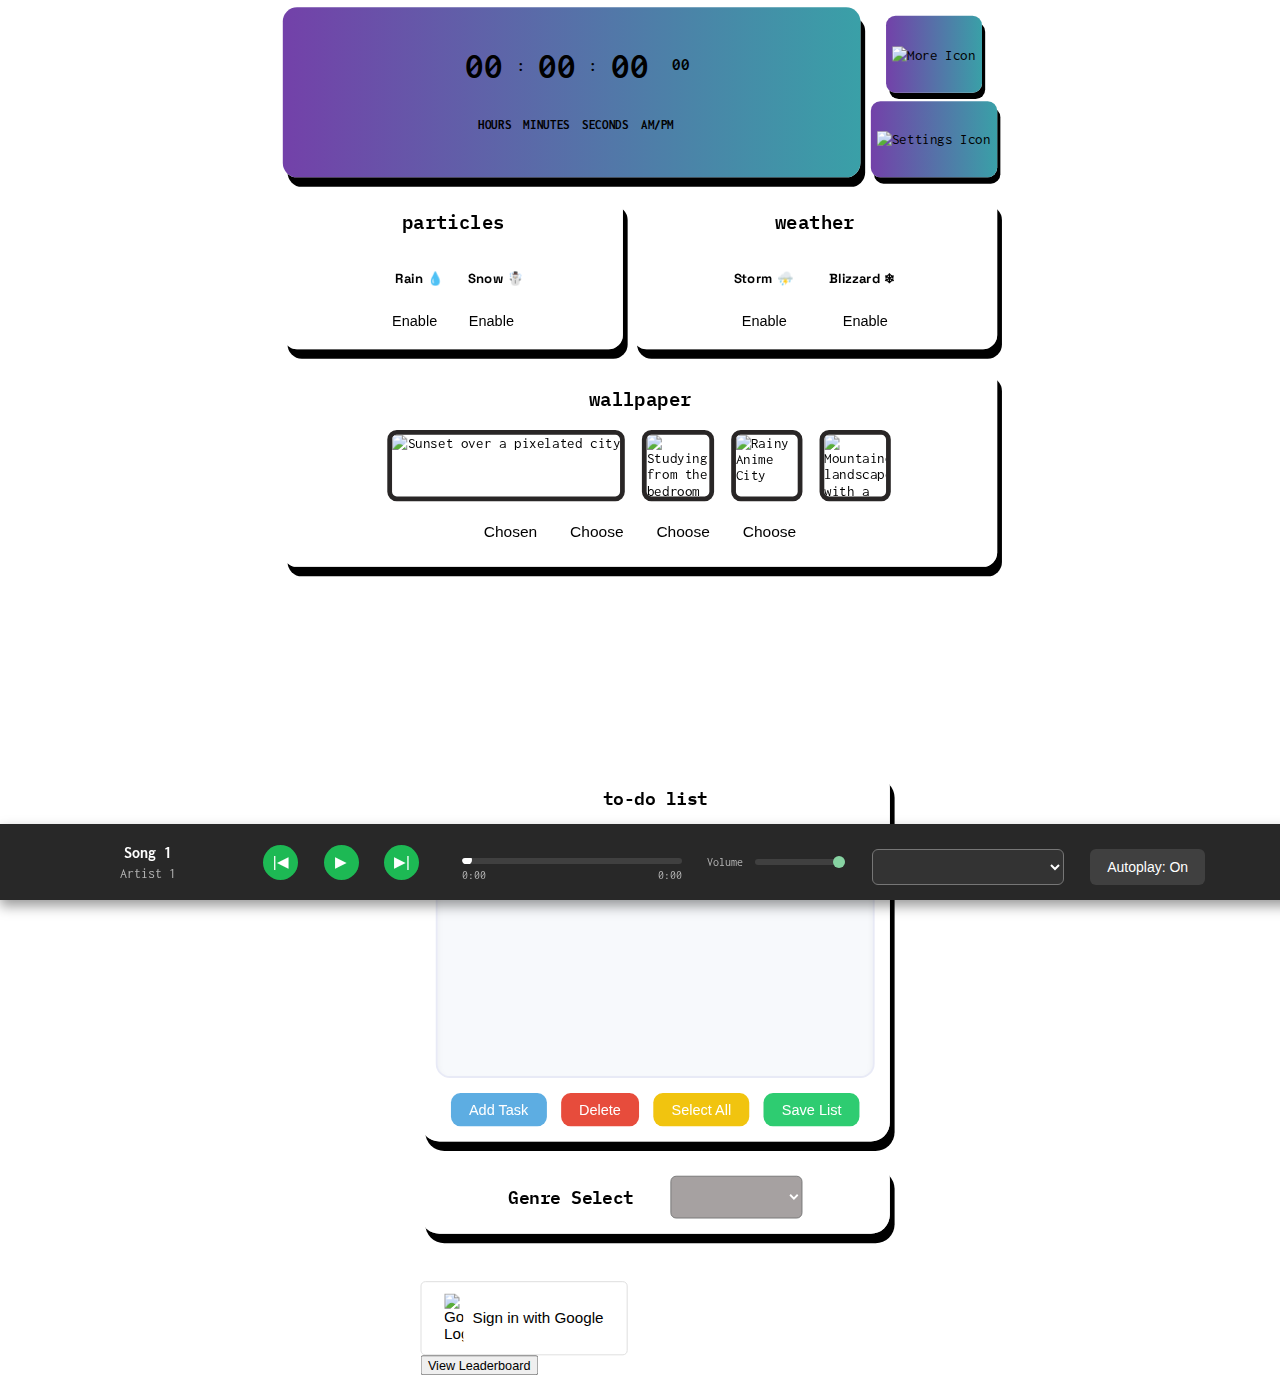
==== index.html @ e010acf9 "Update index.html" ====
<!DOCTYPE html>
<html lang="en-US">
    <head>
        <meta charset="UTF-8">
        <meta name="viewport" content="width=device-width, initial-scale=1, maximum-scale=1, user-scalable=no">
        <title>The Chill Zone</title>
        <link rel="stylesheet" type="text/css" href="style.css">
        <script src="script.js"></script>
        <link rel="icon" type="image/x-icon" href="https://i.postimg.cc/L57zM3xW/headphones.png">

        <script src="https://www.gstatic.com/firebasejs/10.8.1/firebase-app-compat.js"></script>
        <script src="https://www.gstatic.com/firebasejs/10.8.1/firebase-auth-compat.js"></script>
        <script src="https://www.gstatic.com/firebasejs/10.8.1/firebase-firestore-compat.js"></script>

        <link rel="preconnect" href="https://fonts.googleapis.com">
        <link rel="preconnect" href="https://fonts.gstatic.com" crossorigin>
        <link href="https://fonts.googleapis.com/css2?family=Chakra+Petch&family=IBM+Plex+Mono:wght@300&family=Inconsolata:wght@200..900&family=Saira+Condensed:wght@200&display=swap" rel="stylesheet">
        
        <link rel="preconnect" href="https://fonts.googleapis.com">
        <link rel="preconnect" href="https://fonts.gstatic.com" crossorigin>
        <link href="https://fonts.googleapis.com/css2?family=Chakra+Petch&family=IBM+Plex+Mono:wght@300&family=Inconsolata:wght@200..900&family=Open+Sans:ital,wght@0,600;1,600&family=Saira+Condensed:wght@200&display=swap" rel="stylesheet">

        <link rel="preconnect" href="https://fonts.googleapis.com">
        <link rel="preconnect" href="https://fonts.gstatic.com" crossorigin>
        <link href="https://fonts.googleapis.com/css2?family=Oxanium:wght@300&family=Space+Grotesk:wght@300..700&display=swap" rel="stylesheet">
    </head>
    <body>    
        <div id="rainGif">
            <img src="https://i.pinimg.com/originals/91/95/f4/9195f4dd1b69f90038f627c8af422429.gif" id="rainGifImage">
        </div>

        <div id="snowGif">
            <img src="https://64.media.tumblr.com/9a0af59a52e973ef466799b12d1612ec/tumblr_inline_ovx8vzLyv61s9cck3_640.gif" id="snowGifImage">
        </div>

        <div id="lightningGif">
            <img src="https://img1.picmix.com/output/stamp/thumb/4/0/2/6/1586204_68556.gif" id="lightningGifImage">
        </div>

        <div id="blizzardGif">
            <img src="https://images-wixmp-ed30a86b8c4ca887773594c2.wixmp.com/f/eac505fd-b39a-4325-b2b2-74554c915c6f/d6thf5m-14809e46-d300-4ea4-bbcb-270d422fe4b3.gif?token=eyJ0eXAiOiJKV1QiLCJhbGciOiJIUzI1NiJ9.[base64].xVSN4etwVZekVmovyqH8s9IO83i8Q1ZgNmPokKlsp1Y" id="blizzardGifImage">
        </div>

        <main>
            <div class="column1">
                <div class="c1-r1-container">
                    <div class="timeContainer1">
                        <div class="timeContainer2">
                            <div class="hrs_container">
                                <h1 class="timeNumber" id="hrs">00</h1>
                            </div>
                            
                            <div class="colon">:</div>

                            <div class="min_container">
                                <h1 class="timeNumber" id="min">00</h1>
                            </div>

                            <div class="colon">:</div>

                            <div class="sec_container">
                                <h1 class="timeNumber" id="sec">00</h1>
                            </div>

                            <div class="ampm_container">
                                <h1 class="timeNumber" id="ampm">00</h1>
                            </div>
                        </div>

                        <div class="timeDescriptionContainer">
                            <div class="hoursDescContainer">
                                <h1 id="timeDescriptionText">HOURS</h1>
                            </div>

                            <div class="minutesDescContainer">
                                <h1 id="timeDescriptionText">MINUTES</h1>
                            </div>

                            <div class="secondsDescContainer">
                                <h1 id="timeDescriptionText">SECONDS</h1>
                            </div>

                            <div class="ampmDescContainer">
                                <h1 id="timeDescriptionText">AM/PM</h1>
                            </div>
                        </div>
                    </div>

                    <div class="set-more-container">
                        <div class="more-container">
                            <img src="https://i.ibb.co/by4MXq2/application-1.png" alt="More Icon" class="more-icon" id="more-btn">
                        </div>
                    
                        <div class="settings-container">
                            <img src="https://i.ibb.co/rKgcRxKm/setting-1.png" alt="Settings Icon" class="settings-icon" id="settings-btn">
                        </div>
                    </div>
                </div>

                <div class="row2container">
                    <div class="particleContainer">
                        <h2 id="particleTitleText">particles</h2>

                        <div class="particlesDescriptionTitles">
                            <h4>Rain 💧</h4>
                            <h4>Snow ☃️</h4>
                        </div>

                        <div class="particleButtonsContainer">
                            <button id="particlesButtonRain" onclick="enableParticles()">Enable</button>
                            <button id="particlesButtonSnow" onclick="enableParticles()">Enable</button>
                        </div>
                    </div>

                    <div class="weatherContainer">
                        <h2 id="weatherTitleText">weather</h2>

                        <div class="weatherDescriptionTitles">
                            <h4>Storm ⛈️</h4>
                            <h4>Blizzard ❄</h4>
                        </div>

                        <div class="weatherButtonsContainer">
                            <button id="weatherButtonsStorm" onclick="enableStorm()">Enable</button>
                            <button id="weatherButtonsBlizzard" onclick="enableBlizzard()">Enable</button>
                        </div>
                    </div>
                </div>

                <div class="wallpaperContainer">
                    <h2 id="wallpaperTitleText">wallpaper</h2>

                    <div class="picNbuttonContainer">
                        <div class="wallpaperImagePreviews">
                            <img src="https://i.postimg.cc/3R1Bzp5M/bg1.png" id="bg1Preview" alt="Sunset over a pixelated city">
                            <img src="https://i.postimg.cc/3NbZxTxn/bg2.png" id="bg2Preview" alt="Studying from the bedroom on a rainy, gloomy day">
                            <img src="https://i.postimg.cc/MGqxD2zs/Screenshot-2024-12-22-8-37-59-PM.png" id="bg3Preview" alt="Rainy Anime City">
                            <img src="https://i.postimg.cc/vZx0Dc99/bg4.png" id="bg4Preview" alt="Mountainous landscape with a house on a cliff">
                        </div>

                        <div class="wallpaperButtonsContainer">
                            <button id="wallpaperBg1Btn" class="wallpaperButton" onclick="background1Transition()">Chosen</button>
                            <button id="wallpaperBg2Btn" class="wallpaperButton" onclick="background2Transition()">Choose</button>
                            <button id="wallpaperBg3Btn" class="wallpaperButton" onclick="background3Transition()">Choose</button>
                            <button id="wallpaperBg4Btn" class="wallpaperButton">Choose</button>
                        </div>
                    </div>
                </div>
            </div>

            <div class="column2">
                
                <div class="tdContainer">
                    <div class="tdHeader">to-do list</div>
                    <div class="tdPanel" id="todo-list"></div>
                    <div class="tdButtons">
                        <button class="btn btn-add" id="add-btn">Add Task</button>
                        <button class="btn btn-remove" id="remove-btn">Delete</button>
                        <button class="btn btn-select-all" id="select-all-btn">Select All</button>
                        <button class="btn btn-save" id="save-btn">Save List</button>
                    </div>
                </div>

                <div class="gsContainer">
                    <div class="gsItemsContainer">
                        <h2 class="gsTitle">Genre Select</h2>
                        <select id="genre-dropdown" class="genre-dropdown">
                            <!-- Playlist options will be added dynamically -->
                        </select>
                    </div>
                </div>

                <div class="profileContainer">
                    <button id="sign-in-btn">
                        <img src="https://upload.wikimedia.org/wikipedia/commons/thumb/c/c1/Google_%22G%22_logo.svg/2048px-Google_%22G%22_logo.svg.png" alt="Google Logo">
                        Sign in with Google
                    </button>
                    
                    <button id="sign-out-btn">Sign Out</button>
                
                    <div id="user-info"></div>
                
                    <div id="clicker-game" style="display: none;">
                        <h2>Clicks: <span id="score">0</span></h2>
                        <button id="click-button">Click Me!</button>
                    </div>
                
                    <button id="leaderboard-btn" onclick="window.location.href='leaderboard.html'">View Leaderboard</button>
                
                </div>
            </div>
        </main>

        <div class="audio-player">

            <div class="si-c-container">
                <div class="song-info">
                    <div class="song-title" id="song-title">Song 1</div>
                    <div class="song-artist" id="song-artist">Artist 1</div>
                </div>
        
                <div class="controls">
                    <button id="prev-button">|&#9664;</button>
                    <button id="play-button">&#9654;</button>
                    <button id="next-button">&#9654;|</button>
                </div>
            </div>
    
            <div class="pc-vc-container">
                <div class="progress-container">
                    <div class="progress-bar" id="progress-bar">
                        <div class="progress" id="progress"></div>
                        <div class="progress-thumb" id="progress-thumb"></div>
                    </div>
                    <div class="time-display">
                        <span id="current-time">0:00</span>
                        <span id="total-duration">0:00</span>
                    </div>
                </div>
        
                <div class="volume-control">
                    <label for="volume-slider">Volume</label>
                    <input type="range" id="volume-slider" min="0" max="1" step="0.01" value="1">
                </div>
            </div>
    
            <div class="ap-dd-container">
                <div class="playlist-controls">
                    <select id="playlist-dropdown" class="playlist-dropdown">
                        <!-- Playlist options will be added dynamically -->
                    </select>
                </div>
        
                <div class="playlist-controls">
                    <button id="autoplay-button">Autoplay: On</button>
                </div>
            </div>
        </div>
    
        <audio id="audio" autoplay></audio> <!-- Removed 'muted' attribute -->
    </body>
</html>
---- style.css ----
:root {
    --tcPadding: max(15vw);
    --verticalGap: max(2.2vh);
    --horizontalGap: max(0.8vw);
    --r2c3Paddings: max(6.5vw);
}

body {
    background-image: url("https://wallpapers.com/images/featured/lo-fi-mvqzjym6ie17firw.jpg");
    background-size: cover;
    background-repeat: no-repeat;
    background-position: center;
    background-attachment: fixed;
    height: 100vh;
    cursor: url('https://i.ibb.co/60tk0khC/image-removebg-preview-1-1-optimized.png'), auto;
    transition: opacity 1s ease-in-out;
    font-family: "Inconsolata", monospace;
}

main {
    display: flex;
    justify-content: center;
    align-items: center;
    gap: 4vw;
    width: 100%;
    /* background-color: blue; */
    transform: translateY(-23vh);
    scale: 0.95;
    flex-wrap: wrap;
}

.c1-r1-container, .row2container {
    display: flex;
    gap: var(--horizontalGap);
    margin-top: 0;
}

.set-more-container {
    display: flex;
    flex-direction: column;
    justify-content: space-between;
    align-items: center;
    gap: 1vh;
    height: 100%;
}

.more-container {
    margin-top: 1vh;
}

.more-icon, .settings-icon {
    width: 2vw;
    background-color: red;
    border-radius: 10px;
    padding: 3.515vh 0.517vw 3.515vh 0.517vw;
    box-shadow: 3.333px 6.666px #000000;
    cursor: pointer;

    background: linear-gradient(90deg, #7341a9, #00ffa6);
    background-size: 200% 100%;
    animation: gradientAnimation 6s infinite ease-in-out;
    transition: transform 0.8s ease-in-out, backdrop-filter 0.8s ease-in-out, box-shadow 0.8s ease-in-out, filter 0.8s ease-in-out;
}

.more-icon:hover, .settings-icon:hover {
    transform: scale(1.04);
    backdrop-filter: blur(2px);
    box-shadow: 8px 12px #434343;
    filter: hue-rotate(45deg); /* Smooth color shift */
}

@keyframes gradientAnimation {
    0% { background-position: 0% 50%; }
    50% { background-position: 100% 50%; }
    100% { background-position: 0% 50%; }
}

/* Base Styles */
.timeContainer1 {
    display: flex;
    padding-left: var(--tcPadding);
    padding-right: var(--tcPadding);
    flex-direction: column;
    justify-content: center;
    border-radius: 15px;
    padding-bottom: 2vh;
    box-shadow: 5px 10px #000000;

    background: linear-gradient(90deg, #7341a9, #00ffa6);
    background-size: 200% 100%;
    animation: gradientAnimation 6s infinite ease-in-out;
    transition: transform 0.8s ease-in-out, backdrop-filter 0.8s ease-in-out, box-shadow 0.8s ease-in-out, filter 0.8s ease-in-out;
}

/* Hover Effect */
.timeContainer1:hover {
    transform: scale(1.01);
    backdrop-filter: blur(2px);
    /* box-shadow: 8px 12px #434343; */
    filter: hue-rotate(45deg); /* Smooth color shift */
}

.timeContainer2 {
    display: flex;
    justify-content: center;
    align-items: center;
    gap: 1vw;
}

.timeDescriptionContainer {
    display: flex;
    gap: 1vw;
    justify-content: center;
    padding-bottom: 3%;    
    margin-left: 4%;
}

.timeNumber {
    font-size: calc(2vw + 1.5vh);
}

#timeDescriptionText {
    display: flex;
    font-size: calc(0.75vw + 0.5vh);
}

.colon {
    font-size: calc(1.1vw + 0.75vh);
}

#ampm {
    font-size: calc(0.9vw + 0.65vh);
    margin-left: 65%;
}

.row2container {
    margin-top: var(--verticalGap);
}

.particleContainer {
    display: flex;
    width: auto;
    padding-left: 0;
    padding-right: 0;
    padding-top: 10px;
    padding-bottom: 10px;
    flex-grow: 1;
    flex-direction: column;
    justify-content: center;
    align-items: center;
    border-radius: 15px;
    background-color: rgba(255, 255, 255, 0.7);
    backdrop-filter: blur(3px);
    box-shadow: 5px 10px #000000;

    /* Smooth transition for both hover and unhover */
    transition: transform 0.3s ease-in-out, backdrop-filter 0.3s ease-in-out, box-shadow 0.3s ease-in-out;
}

.particleContainer:hover {
    transform: scale(1.01);
    backdrop-filter: blur(6px);
    /* box-shadow: 8px 12px #434343; */
}


#particleTitleText {
    font-size: calc(1vw + 0.8vh);
    font-family: "IBM Plex Mono", serif;
    font-weight: 600;
    margin-top: 0;
}

#particlesButtonRain {
    border: none;
    background-color: transparent;
    border-radius: 15px;
    font-size: calc(0.7vw + 0.7vh);
    padding: 0.8vw;
    max-width: 10vw;
}

#particlesButtonRain:hover {
    animation-name: particlesButtonRain-hover;
    animation-fill-mode: forwards;
    cursor: pointer;
}

#particlesButtonRain:disabled {
    pointer-events: none;
}

@keyframes particlesButtonRain-hover {
    from {
        background-color: transparent;
    }

    to {
        background-color: rgba(255, 255, 255, .15);
        backdrop-filter: blur(3px);
    }
}

#rainGif {
    visibility: hidden;
    position: fixed;
    top: 0;
    left: 0;
    width: 100vw;
    height: 100vh;
    display: flex;
    justify-content: center;
    align-items: center;
    background-color: rgba(0, 0, 0, 0.2);
    z-index: 1;
    pointer-events: none;
}

#rainGifImage {
    visibility: hidden;
    width: 300%;
    max-height: 200%;
    pointer-events: none;
    opacity: 0.5;
}

.particleButtonsContainer {
    display: flex;
    justify-content: center;
    align-items: center;
    gap: 1vw;
}

.particlesDescriptionTitles {
    display: flex;
    justify-content: center;
    gap: 2vw;
    font-family: "Space Grotesk", sans-serif;
    padding-left: 1vw;
    font-size: calc(0.7vw + 0.55vh);
}

#snowGif {
    visibility: hidden;
    position: fixed;
    top: 0;
    left: 0;
    width: 120vw;
    height: 100vh;
    display: flex;
    justify-content: center;
    align-items: center;
    background-color: rgba(0, 0, 0, 0.15);
    z-index: 1;
    pointer-events: none;
}

#snowGifImage {
    visibility: hidden;
    width: 300%;
    max-height: 200%;
    pointer-events: none;
    opacity: 0.5;
}

#particlesButtonSnow {
    border: none;
    background-color: transparent;
    border-radius: 15px;
    font-size: calc(0.7vw + 0.7vh);
    padding: 0.8vw;
}

#particlesButtonSnow:hover {
    animation-name: particlesButtonSnow-hover;
    animation-fill-mode: forwards;
    cursor: pointer;
}

#particlesButtonSnow:disabled {
    pointer-events: none;
}

@keyframes particlesButtonSnow-hover {
    from {
        background-color: transparent;
    }

    to {
        background-color: rgba(255, 255, 255, .15);
        backdrop-filter: blur(3px);
    }
}

.weatherContainer {
    display: flex;
    width: auto;
    padding-left: 0;
    padding-right: 0;
    flex-grow: 1;
    flex-direction: column;
    justify-content: center;
    align-items: center;
    border-radius: 15px;
    background-color: rgba(255, 255, 255, 0.7);
    backdrop-filter: blur(3px);
    box-shadow: 5px 10px #000000;

    /* Smooth transition applied for both hover and unhover */
    transition: transform 0.3s ease-in-out, backdrop-filter 0.3s ease-in-out, box-shadow 0.3s ease-in-out;
}

.weatherContainer:hover {
    transform: scale(1.01);
    backdrop-filter: blur(6px);
    /* box-shadow: 8px 12px #434343; */
}


#weatherTitleText {
    font-size: calc(1vw + 0.8vh);
    font-family: "IBM Plex Mono", serif;
    font-weight: 600;
    margin-top: 0;
}

.weatherDescriptionTitles {
    display: flex;
    justify-content: center;
    gap: 3vw;
    font-family: "Space Grotesk", sans-serif;
    font-size: calc(0.7vw + 0.55vh);
}

.weatherButtonsContainer {
    display: flex;
    justify-content: center;
    align-items: center;
    gap: 3vw;
}

#weatherButtonsStorm {
    border: none;
    background-color: transparent;
    border-radius: 15px;
    font-size: calc(0.7vw + 0.7vh);
    padding: 0.8vw;
}

#weatherButtonsStorm:hover {
    animation-name: weatherButtonsStorm-hover;
    animation-fill-mode: forwards;
    cursor: pointer;
}

#weatherButtonsStorm:disabled {
    pointer-events: none;
}

@keyframes weatherButtonsStorm-hover {
    from {
        background-color: transparent;
    }

    to {
        background-color: rgba(255, 255, 255, .15);
        backdrop-filter: blur(3px);
    }
}

#weatherButtonsBlizzard {
    border: none;
    background-color: transparent;
    border-radius: 15px;
    font-size: calc(0.7vw + 0.7vh);
    padding: 0.8vw;
}

#weatherButtonsBlizzard:hover {
    animation-name: weatherButtonsBlizzard-hover;
    animation-fill-mode: forwards;
    cursor: pointer;
}

#weatherButtonsBlizzard:disabled {
    pointer-events: none;
}

@keyframes weatherButtonsBlizzard-hover {
    from {
        background-color: transparent;
    }

    to {
        background-color: rgba(255, 255, 255, .15);
        backdrop-filter: blur(3px);
    }
}

#lightningGif {
    visibility: hidden;
    position: fixed;
    width: 50vw;
    height: 50vh;
    display: flex;
    justify-content: center;
    align-items: center;
    z-index: 1;
    pointer-events: none;
    margin-left: 70%;
}

#lightningGifImage {
    visibility: hidden;
    width: 300%;
    max-height: 200%;
    margin-bottom: 70%;
    pointer-events: none;
}

#blizzardGif {
    visibility: hidden;
    position: fixed;
    top: 0;
    left: 0;
    width: 120vw;
    height: 100vh;
    display: flex;
    justify-content: center;
    align-items: center;
    background-color: rgba(0, 0, 0, 0.2);
    z-index: 1;
    pointer-events: none;
}

#blizzardGifImage {
    visibility: hidden;
    width: 300%;
    max-height: 200%;
    pointer-events: none;
    opacity: 0.4;
}

.wallpaperContainer {
    margin-top: var(--verticalGap);
    display: flex;
    flex-direction: column;
    justify-content: center;
    align-items: center;
    border-radius: 15px;
    padding-bottom: 0.7%;
    background-color: rgba(255, 255, 255, 0.7);
    backdrop-filter: blur(3px);
    box-shadow: 5px 10px #000000;
    padding-bottom: 10px;
    margin-bottom: 10px;

    /* Smooth transition for both hover and unhover */
    transition: transform 0.3s ease-in-out, backdrop-filter 0.3s ease-in-out, box-shadow 0.3s ease-in-out;
}

.wallpaperContainer:hover {
    transform: scale(1.01);
    backdrop-filter: blur(6px);
    /* box-shadow: 8px 12px #434343; */
}


#bg1Preview {
    height: calc(3vw + 3vh);
    width: calc(3vw + 3vhh);
    border: 5px solid rgb(41, 38, 38);
    border-radius: 10px;
    margin-left: 3vw;
}

#bg2Preview, #bg3Preview, #bg4Preview {
    height: calc(3vw + 3vh);
    width: calc(3vw + 3vh);
    border: 5px solid rgb(41, 38, 38);
    border-radius: 10px;
}

#bg4Preview {
    margin-right: 3vh;
}

.picNbuttonContainer {
    display: flex;
    flex-direction: column;
    align-items: center;
}

.wallpaperButtonsContainer {
    display: flex;
    justify-content: center;
    margin-top: 1.5vh;
    gap: 1.3vw;
    padding-bottom: 1vh;
}

.wallpaperImagePreviews {
    display: flex;
    margin-right: 1vw;
    gap: 1.4vw;
}

.wallpaperButton {
    border: none;
    background-color: transparent;
    border-radius: 15px;
    font-size: calc(0.75vw + 0.75vh);
    padding: 0.7vw;
}

.wallpaperButton:hover {
    animation-name: wallpaperButton-hover;
    animation-fill-mode: forwards;
    cursor: pointer;
}

.wallpaperButton:disabled {
    pointer-events: none;
}

@keyframes wallpaperButton-hover {
    from {
        background-color: transparent;
    }

    to {
        background-color: rgba(255, 255, 255, .15);
        backdrop-filter: blur(3px);
    }
}

#wallpaperTitleText {
    font-size: calc(1vw + 0.8vh);
    font-family: "IBM Plex Mono", serif;
    font-weight: 600;
    padding-left: 15vw;
    padding-right: 15vw;
}


/* To Do List */


.column2 {
    margin-top: 12%;
}

.tdContainer {
    display: flex;
    flex-direction: column;
    gap: 1rem;
    background: white;
    padding: 1rem;
    border-radius: 20px;
    background-color: rgba(255, 255, 255, 0.8);
    backdrop-filter: blur(3px);
    box-shadow: 5px 10px #000000;
    width: 100%;
    height: 40vh;

    /* Smooth transition for hover and unhover */
    transition: transform 0.3s ease-in-out, backdrop-filter 0.3s ease-in-out, box-shadow 0.3s ease-in-out;
}

.tdContainer:hover {
    transform: scale(1.01);
    backdrop-filter: blur(6px);
    /* box-shadow: 8px 12px #434343; */
}



.tdPanel {
    border: 2px solid #e8eaf6;
    border-radius: 15px;
    background-color: #f7f9fc;
    height: 100%;
    overflow-y: auto;
    box-shadow: inset 0 4px 8px rgba(0, 0, 0, 0.05);
    padding: 1rem;
}

.tdHeader {
    font-size: calc(1vw + 0.7vh);
    font-family: "IBM Plex Mono", serif;
    font-weight: 600;
    text-align: center;
    color: black;
}

.todo-item {
    display: flex;
    justify-content: space-between;
    align-items: center;
    padding: 0.75rem 1rem;
    margin-bottom: 0.75rem;
    background-color: #e0f7fa;
    border-radius: 10px;
    box-shadow: 0 4px 10px rgba(0, 0, 0, 0.1);
    transition: transform 0.2s ease, box-shadow 0.2s ease;
    cursor: grab;
}

.todo-item:hover {
    transform: translateY(-3px);
    box-shadow: 0 6px 15px rgba(0, 0, 0, 0.15);
}

.todo-item input {
    border: none;
    background: transparent;
    outline: none;
    font-size: 1rem;
    color: #2c3e50;
}

.todo-item input[type="time"] {
    width: 7rem;
}

.todo-item.disabled {
    background-color: #f0f0f0;
    pointer-events: none;
    opacity: 0.6;
}

.todo-item.disabled .select-task {
    pointer-events: auto;
    opacity: 1;
}

.tdContainer button {
    font-family: 'Poppins', sans-serif;
    border: none;
    border-radius: 10px;
    padding: 1vh 1.5vw;
    cursor: pointer;
    transition: background-color 0.3s ease, transform 0.2s ease;
    font-size: calc(0.7vw + 0.7vh);
    max-width: 10vw;
}

.tdContainer button:focus {
    outline: none;
    transform: translateY(-2px);
}

.btn-add {
    background-color: #5dade2;
    color: white;
    
}

.btn-add:hover {
    background-color: #3498db;
}

.btn-remove {
    background-color: #e74c3c;
    color: white;
}

.btn-remove:hover {
    background-color: #c0392b;
}

.btn-save {
    background-color: #2ecc71;
    color: white;
}

.btn-save:hover {
    background-color: #27ae60;
}

.btn-select-all {
    background-color: #f1c40f;
    color: white;
}

.btn-select-all:hover {
    background-color: #f39c12;
}

/* Add custom scroll bar styling */
.tdPanel::-webkit-scrollbar {
    width: 10px;
}

.tdPanel::-webkit-scrollbar-thumb {
    background-color: #b2bec3;
    border-radius: 10px;
}

.tdPanel::-webkit-scrollbar-track {
    background-color: #f7f9fc;
    border-radius: 10px;
}

.tdButtons {
    display: flex; 
    justify-content: center;
    gap: 15px;
}


/* audio player */

.audio-player {
    width: 100%;
    position: fixed;
    bottom: 0;
    left: 0;
    background: #282828;
    padding: 15px 20px 15px 20px;
    box-shadow: 0 6px 12px rgba(0, 0, 0, 0.4);
    display: flex;
    flex-direction: row;
    align-items: center;
    gap: 2vw;
    z-index: 9;
}

.si-c-container {
    display: flex;
    flex-direction: row;
    justify-content: center;
    align-items: center;
}

.song-info {
    text-align: center;
    width: 20vw;
    margin-right: -1vw;
}

.song-title {
    font-size: 16px;
    font-weight: bold;
    margin-bottom: 5px;
    color: white;
}

.song-artist {
    font-size: 14px;
    color: #b3b3b3;
}

.controls {
    display: flex;
    align-items: center;
    justify-content: center;
    gap: 2vw;
    margin-right: -8vw;
}

.controls button {
    background: #1DB954;
    border: none;
    border-radius: 50%;
    color: white;
    font-size: 15px;
    width: 35px;
    height: 35px;
    cursor: pointer;
    transition: background 0.3s ease;
}

.controls button:hover {
    background: #1ed760;
}

.progress-container {
    width: 80%;
    margin-left: 10%;
}

.progress-bar {
    width: 100%;
    height: 6px;
    background: #404040;
    border-radius: 3px;
    position: relative;
    overflow: hidden;
    cursor: pointer;
    margin-top: 15px;
}

.progress {
    height: 100%;
    background: #1DB954;
    width: 0%;
}

.progress-thumb {
    position: absolute;
    top: -3px;
    width: 10px;
    height: 10px;
    background: white;
    border-radius: 50%;
    cursor: pointer;
    transition: left 0.1s ease;
    z-index: 10;
}

.time-display {
    display: flex;
    justify-content: space-between;
    font-size: 12px;
    color: #b3b3b3;
    margin-top: 5px;
}

.volume-control {
    display: flex;
    align-items: center;
    gap: 10px;
    font-size: 12px;
    color: #b3b3b3;
}

.volume-control input[type="range"] {
    appearance: none;
    width: 7vw;
    height: 6px;
    background: #404040;
    border-radius: 3px;
    outline: none;
}

.volume-control input[type="range"]::-webkit-slider-thumb {
    -webkit-appearance: none;
    width: 12px;
    height: 12px;
    background: #87d3a2;
    border-radius: 50%;
    cursor: pointer;
}

.playlist {
    width: 100%;
}

.playlist-dropdown {
    width: 15vw;
    background-color: #333333;
    color: white;
    padding: 8px;
    border-radius: 6px;
    font-size: 14px;
    cursor: pointer;
    transition: background 0.3s ease;
    margin-right: 2vw;
}

.playlist-dropdown:hover {
    background: #404040;
}

.playlist-controls {
    display: flex;
    justify-content: space-between;
    width: 100%;
    margin-top: 10px;
}

.playlist-controls button {
    background: #404040;
    border: none;
    color: white;
    font-size: 14px;
    padding: 8px 15px;
    border-radius: 6px;
    cursor: pointer;
    transition: background 0.3s ease;
}

.playlist-controls button:hover {
    background: #1DB954;
}

#autoplay-button {
    width: 9vw;
    margin-right: 7vw;
}

.gsContainer {
    display: flex;
    flex-direction: column;
    justify-content: center;
    gap: 1.5rem;
    background: white;
    padding: 1rem;
    border-radius: 20px;
    background-color: rgba(255, 255, 255, 0.8);
    backdrop-filter: blur(3px);
    box-shadow: 5px 10px #000000;
    height: 5vh;
    width: 100%;
    margin-top: var(--verticalGap);

    /* Smooth transition for both hover and unhover */
    transition: transform 0.3s ease-in-out, backdrop-filter 0.3s ease-in-out, box-shadow 0.3s ease-in-out;
}

.gsContainer:hover {
    transform: scale(1.01);
    backdrop-filter: blur(6px);
    /* box-shadow: 8px 12px #434343; */
}


.gsItemsContainer {
    display: flex;
    flex-direction: row;
    justify-content: center;
    align-items: center;
    gap: 3vw;
}

.gsTitle {
    font-size: calc(1vw + 0.7vh);
    font-family: "IBM Plex Mono", serif;
    font-weight: 600;
}


.genre-dropdown {
    width: 30%;
    height: 5vh;
    background-color: #a6a1a1;
    color: white;
    padding: 8px;
    border-radius: 6px;
    font-size: 14px;
    cursor: pointer;
    transition: background 0.3s ease;
}

.genre-dropdown:hover {
    background: #7a7373;
}

.ap-dd-container {
    margin: 0;
    padding: 0;
    display: flex;
    flex-direction: row;
    flex-basis: 100%;
}

.pc-vc-container {
    display: flex;
    flex-direction: row;
    margin-left: 6vw;
    width: 100%;
    gap: 2vw;
}

.column1 {
    margin-top: 13%;
}

#sign-in-btn {
    padding: 12px 24px;
    font-size: 16px;
    background: white;
    border: 1px solid #ddd;
    display: inline-flex;
    align-items: center;
    justify-content: center;
    cursor: pointer;
    border-radius: 5px;
    margin-top: 50px;
    transition: background-color 0.3s, box-shadow 0.3s;
    margin-left: auto;
    margin-right: auto;
}

#sign-in-btn img {
    width: 20px;
    margin-right: 10px;
}

#sign-in-btn:hover {
    background-color: #f4f4f4;
    box-shadow: 0px 4px 10px rgba(0, 0, 0, 0.1);
}

#sign-out-btn {
    display: none;
    padding: 12px 24px;
    background-color: #EA4335;
    color: white;
    border: none;
    border-radius: 5px;
    margin-top: 20px;
    cursor: pointer;
    transition: background-color 0.3s, box-shadow 0.3s;
}

#sign-out-btn:hover {
    background-color: #d93025;
    box-shadow: 0px 4px 10px rgba(0, 0, 0, 0.1);
}

/* --------START OF MEDIA QUERIES-------------- */



@media (max-width: 1025px) {
    main {
        scale: 1.5;
        margin-top: 40vh;
        width: 50%;
        margin-left: 25%;
        transform: translateY(-5vh);
    }

    .tdButtons {
        gap: 5px;
    }

    .btn {
        width: 100px;
        font-size: 11px;
    }

    .row2container {
        height: 15vh;
        margin-top: 3vh;
        gap: 2vw;
    }

    .wallpaperContainer {
        margin-top: 3vh;
    }

    

    .audio-player {
        justify-content: center;
    }

    .playlist-dropdown {
        width: 100%;
    }

    #autoplay-button {
        width: 100%;
    }

    .song-info {
        width: 230px;
    }

    .audio-player {
        flex-wrap: wrap;
        gap: 0;
    }

    .pc-vc-container {
        margin-right: 20%;
        gap: 10vw;
    }

    .progress-container {
        margin-right: -20vw;
        margin-left: -5%;
    }

    .volume-control {
        margin-left: 15vw;
        margin-right: -13vw;
    }

    #volume-slider {
        width: 24vw;
    }

    .controls button {
        width: 30px;
        height: 30px;
        font-size: 10px;
    }

    .si-c-container {
        margin-right: 20vw;
    }
}

@media (max-width: 1050px) {
    #autoplay-button {
        margin-right: 5vw;
    }
}
@media (max-width: 1025px) {
    .column2 {
        margin-top: auto;
    }
}

/* ------------------END OF MEDIA QUERIES------------------ */
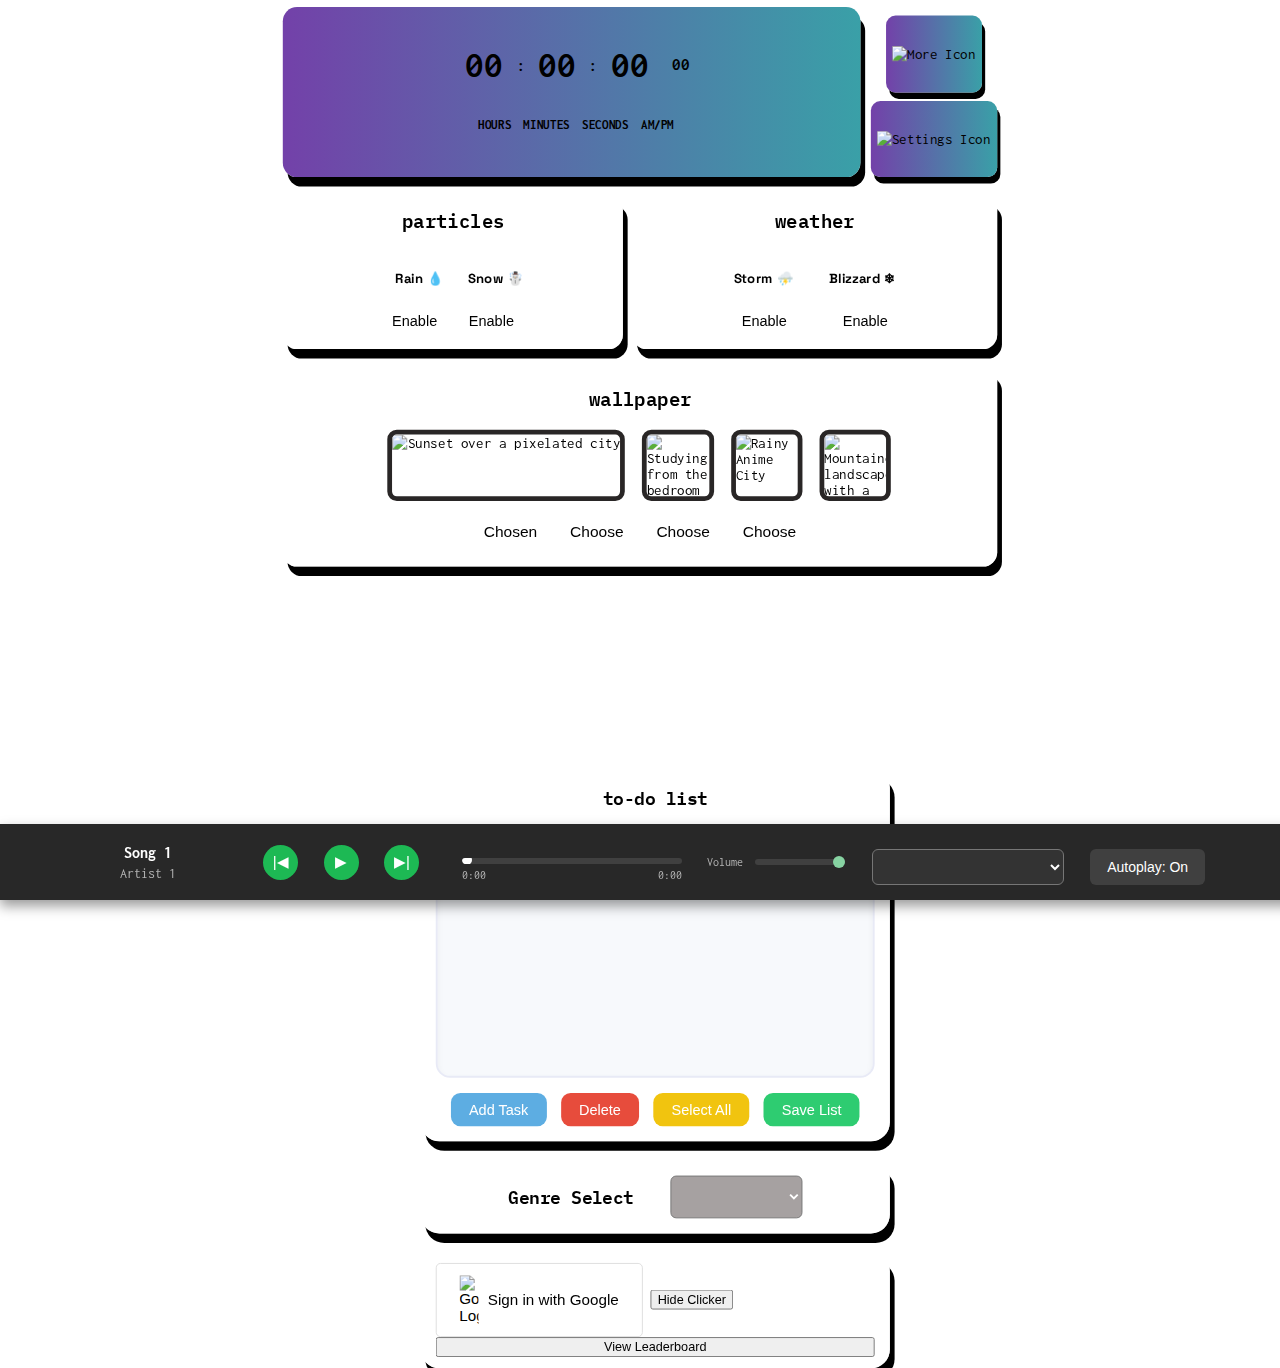
==== commit 7b7c5fec: "Update index.html" ====
--- a/index.html
+++ b/index.html
@@ -171,23 +171,35 @@
                 </div>
 
                 <div class="profileContainer">
-                    <button id="sign-in-btn">
-                        <img src="https://upload.wikimedia.org/wikipedia/commons/thumb/c/c1/Google_%22G%22_logo.svg/2048px-Google_%22G%22_logo.svg.png" alt="Google Logo">
-                        Sign in with Google
-                    </button>
-                    
-                    <button id="sign-out-btn">Sign Out</button>
-                
-                    <div id="user-info"></div>
-                
+                    <div class="userInfoContainer">
+                        <!-- User Info Container -->
+                        <div id="user-info" class="user-info">
+                            <!-- This is where the profile picture and message will appear -->
+                        </div>
+                
+                        <!-- Sign-in button and Toggle Clicker button -->
+                        <button id="sign-in-btn">
+                            <img src="https://upload.wikimedia.org/wikipedia/commons/thumb/c/c1/Google_%22G%22_logo.svg/2048px-Google_%22G%22_logo.svg.png" alt="Google Logo">
+                            Sign in with Google
+                        </button>
+                
+                        <!-- Toggle Clicker Button -->
+                        <button id="toggle-clicker-btn">Hide Clicker</button>
+                    </div>
+                
+                    <!-- Clicker Game (Initially Hidden) -->
                     <div id="clicker-game" style="display: none;">
                         <h2>Clicks: <span id="score">0</span></h2>
                         <button id="click-button">Click Me!</button>
                     </div>
                 
+                    <!-- Leaderboard Button -->
                     <button id="leaderboard-btn" onclick="window.location.href='leaderboard.html'">View Leaderboard</button>
                 
-                </div>
+                    <!-- Sign-out Button -->
+                    <button id="sign-out-btn">Sign Out</button>
+                </div>
+                
             </div>
         </main>
 
--- a/style.css
+++ b/style.css
@@ -967,6 +967,24 @@
     margin-top: 13%;
 }
 
+.profileContainer {
+    display: flex;
+    flex-direction: column;
+    justify-content: center;
+    background: white;
+    padding: 1rem;
+    border-radius: 20px;
+    background-color: rgba(255, 255, 255, 0.8);
+    backdrop-filter: blur(3px);
+    box-shadow: 5px 10px #000000;
+    height: 10vh;
+    width: 100%;
+    margin-top: var(--verticalGap);
+
+    /* Smooth transition for both hover and unhover */
+    transition: transform 0.3s ease-in-out, backdrop-filter 0.3s ease-in-out, box-shadow 0.3s ease-in-out;
+}
+
 #sign-in-btn {
     padding: 12px 24px;
     font-size: 16px;
@@ -977,10 +995,7 @@
     justify-content: center;
     cursor: pointer;
     border-radius: 5px;
-    margin-top: 50px;
     transition: background-color 0.3s, box-shadow 0.3s;
-    margin-left: auto;
-    margin-right: auto;
 }
 
 #sign-in-btn img {
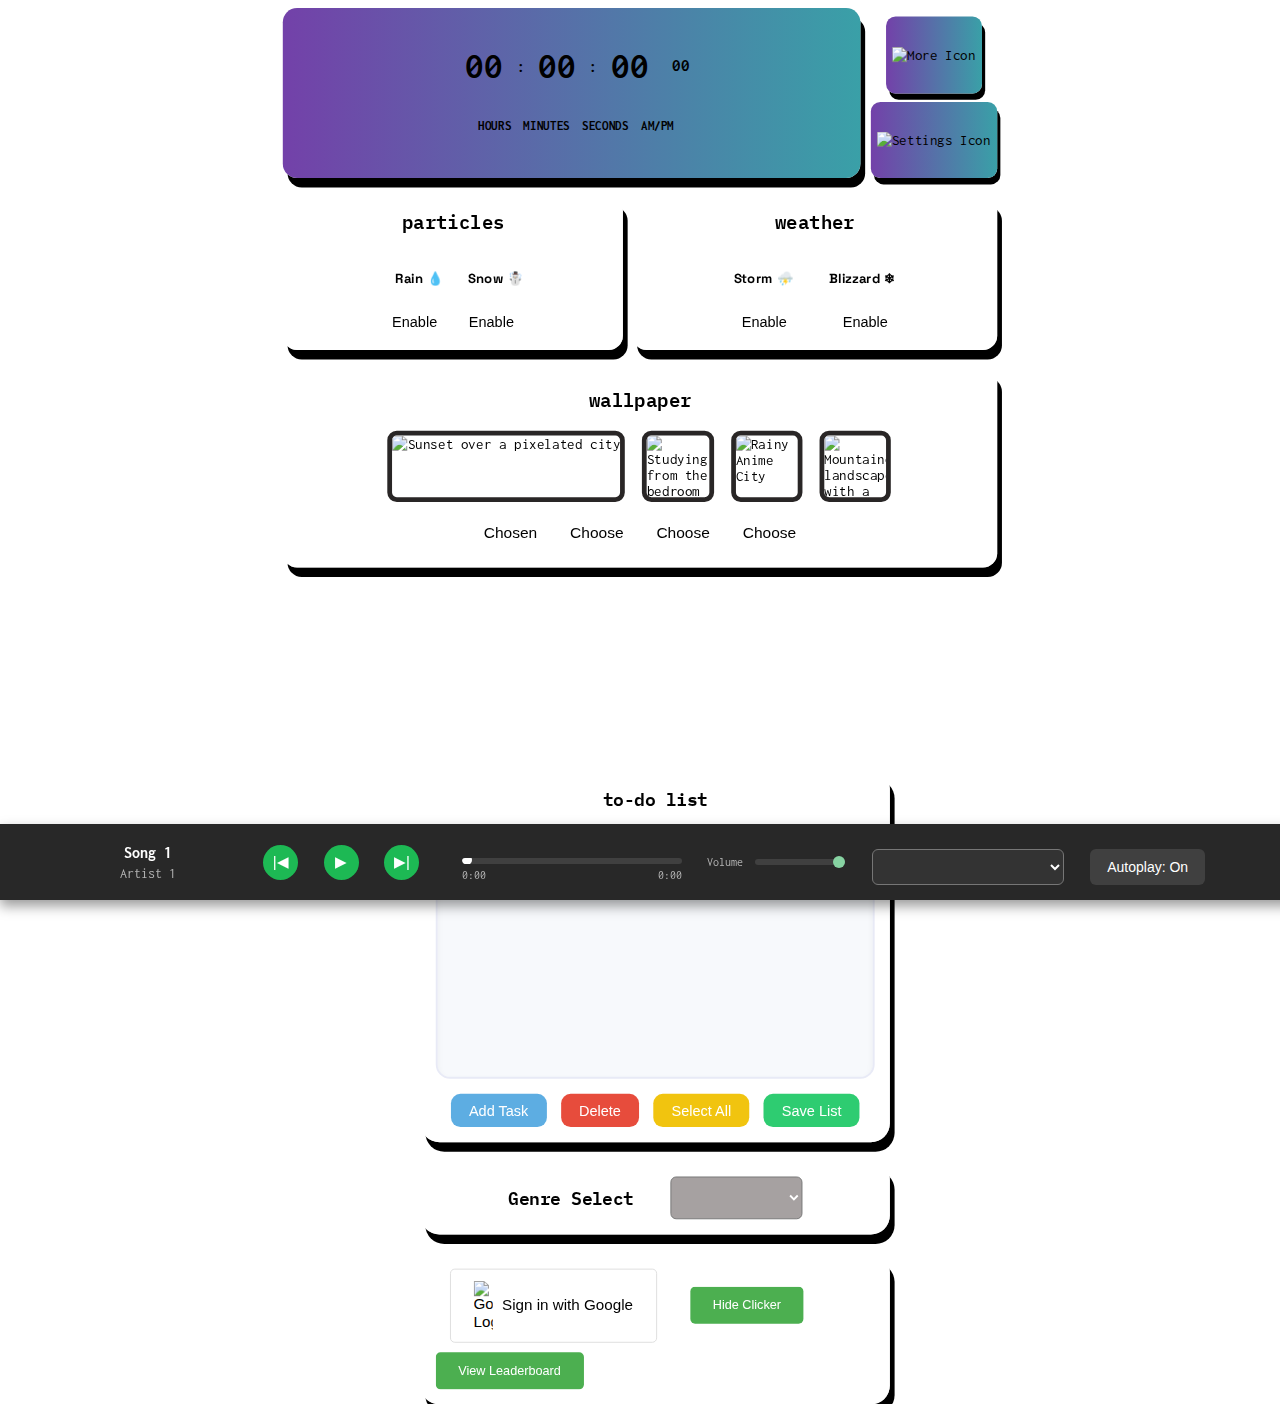
==== commit 3921b0c1: "Update index.html" ====
--- a/index.html
+++ b/index.html
@@ -172,35 +172,33 @@
 
                 <div class="profileContainer">
                     <div class="userInfoContainer">
-                        <!-- User Info Container -->
-                        <div id="user-info" class="user-info">
-                            <!-- This is where the profile picture and message will appear -->
-                        </div>
-                
-                        <!-- Sign-in button and Toggle Clicker button -->
+                        <div id="user-info" class="user-info-flex"></div>
+                
                         <button id="sign-in-btn">
                             <img src="https://upload.wikimedia.org/wikipedia/commons/thumb/c/c1/Google_%22G%22_logo.svg/2048px-Google_%22G%22_logo.svg.png" alt="Google Logo">
                             Sign in with Google
                         </button>
                 
-                        <!-- Toggle Clicker Button -->
                         <button id="toggle-clicker-btn">Hide Clicker</button>
                     </div>
                 
-                    <!-- Clicker Game (Initially Hidden) -->
                     <div id="clicker-game" style="display: none;">
-                        <h2>Clicks: <span id="score">0</span></h2>
-                        <button id="click-button">Click Me!</button>
-                    </div>
-                
-                    <!-- Leaderboard Button -->
-                    <button id="leaderboard-btn" onclick="window.location.href='leaderboard.html'">View Leaderboard</button>
-                
-                    <!-- Sign-out Button -->
-                    <button id="sign-out-btn">Sign Out</button>
-                </div>
-                
-            </div>
+                        <div class="clicker-container">
+                            <h2>Clicks: <span id="score">0</span></h2>
+                            <button id="click-button">
+                                <img src="https://cdn-icons-png.flaticon.com/512/636/636642.png" alt="Click Icon" class="click-icon">
+                                Click Me!
+                            </button>
+                            
+                        </div>
+                    </div>
+                
+                    <div class="button-container">
+                        <button id="leaderboard-btn" onclick="window.location.href='leaderboard.html'">View Leaderboard</button>
+                        <button id="sign-out-btn">Sign Out</button>
+                    </div>
+                </div>
+                
         </main>
 
         <div class="audio-player">
--- a/style.css
+++ b/style.css
@@ -967,9 +967,10 @@
     margin-top: 13%;
 }
 
+/* Profile Container */
 .profileContainer {
     display: flex;
-    flex-direction: column;
+    flex-direction: column; /* Maintain the column layout */
     justify-content: center;
     background: white;
     padding: 1rem;
@@ -977,7 +978,7 @@
     background-color: rgba(255, 255, 255, 0.8);
     backdrop-filter: blur(3px);
     box-shadow: 5px 10px #000000;
-    height: 10vh;
+    height: auto; /* Adjust height dynamically */
     width: 100%;
     margin-top: var(--verticalGap);
 
@@ -985,6 +986,22 @@
     transition: transform 0.3s ease-in-out, backdrop-filter 0.3s ease-in-out, box-shadow 0.3s ease-in-out;
 }
 
+/* User Info Container */
+.userInfoContainer {
+    display: flex;
+    flex-direction: row; /* Align user info on the same row */
+    align-items: center; /* Align profile picture and text vertically */
+    gap: 15px; /* Space between profile pic and text */
+}
+
+/* User Info Text and Profile Picture */
+#user-info {
+    display: flex;
+    align-items: center; /* Align profile picture and text in the same row */
+    gap: 10px; /* Space between image and text */
+}
+
+/* Sign-In Button */
 #sign-in-btn {
     padding: 12px 24px;
     font-size: 16px;
@@ -1008,6 +1025,7 @@
     box-shadow: 0px 4px 10px rgba(0, 0, 0, 0.1);
 }
 
+/* Sign-Out Button */
 #sign-out-btn {
     display: none;
     padding: 12px 24px;
@@ -1025,6 +1043,51 @@
     box-shadow: 0px 4px 10px rgba(0, 0, 0, 0.1);
 }
 
+/* Toggle Clicker Button */
+#toggle-clicker-btn {
+    margin-left: 20px; /* Space between profile info and toggle button */
+    padding: 12px 24px;
+    background-color: #4CAF50;
+    color: white;
+    border: none;
+    border-radius: 5px;
+    cursor: pointer;
+    transition: background-color 0.3s, box-shadow 0.3s;
+}
+
+#toggle-clicker-btn:hover {
+    background-color: #45a049;
+    box-shadow: 0px 4px 10px rgba(0, 0, 0, 0.1);
+}
+
+/* Clicker Game Section */
+#clicker-game {
+    margin-top: 20px;
+}
+
+/* Leaderboard Button */
+#leaderboard-btn, #sign-out-btn {
+    margin-top: 10px;
+    padding: 12px 24px;
+    background-color: #4CAF50;
+    color: white;
+    border: none;
+    border-radius: 5px;
+    cursor: pointer;
+    transition: background-color 0.3s, box-shadow 0.3s;
+}
+
+#leaderboard-btn:hover, #sign-out-btn:hover {
+    background-color: #45a049;
+    box-shadow: 0px 4px 10px rgba(0, 0, 0, 0.1);
+}
+
+/* Optional: Reset button margin-top if needed */
+#leaderboard-btn {
+    margin-top: 10px;
+}
+
+
 /* --------START OF MEDIA QUERIES-------------- */
 
 
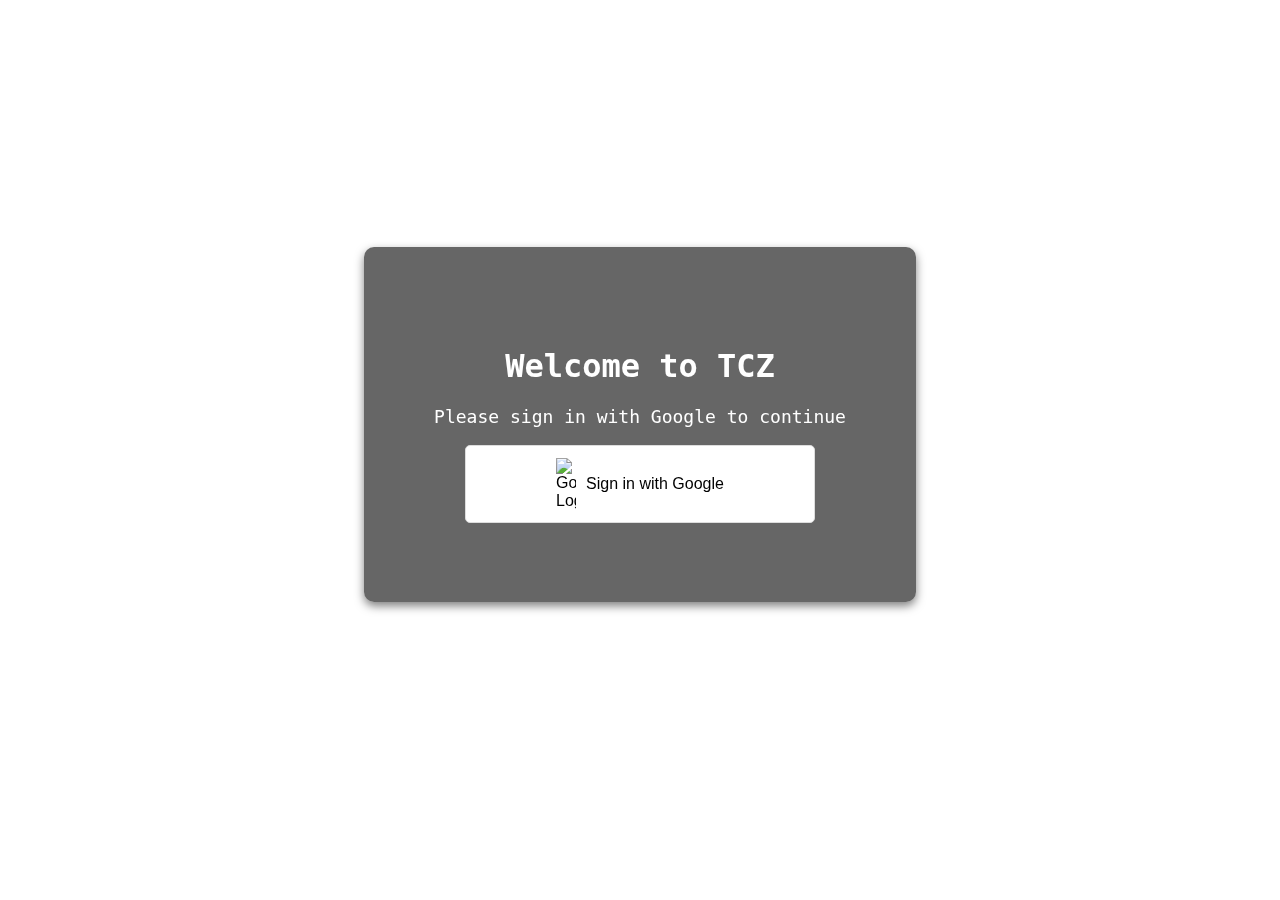
==== commit 5e0bc56a: "Update index.html" ====
--- a/index.html
+++ b/index.html
@@ -1,252 +1,214 @@
 <!DOCTYPE html>
-<html lang="en-US">
-    <head>
-        <meta charset="UTF-8">
-        <meta name="viewport" content="width=device-width, initial-scale=1, maximum-scale=1, user-scalable=no">
-        <title>The Chill Zone</title>
-        <link rel="stylesheet" type="text/css" href="style.css">
-        <script src="script.js"></script>
-        <link rel="icon" type="image/x-icon" href="https://i.postimg.cc/L57zM3xW/headphones.png">
-
-        <script src="https://www.gstatic.com/firebasejs/10.8.1/firebase-app-compat.js"></script>
-        <script src="https://www.gstatic.com/firebasejs/10.8.1/firebase-auth-compat.js"></script>
-        <script src="https://www.gstatic.com/firebasejs/10.8.1/firebase-firestore-compat.js"></script>
-
-        <link rel="preconnect" href="https://fonts.googleapis.com">
-        <link rel="preconnect" href="https://fonts.gstatic.com" crossorigin>
-        <link href="https://fonts.googleapis.com/css2?family=Chakra+Petch&family=IBM+Plex+Mono:wght@300&family=Inconsolata:wght@200..900&family=Saira+Condensed:wght@200&display=swap" rel="stylesheet">
+<html lang="en">
+<head>
+    <meta charset="UTF-8">
+    <meta name="viewport" content="width=device-width, initial-scale=1.0">
+    <title>TCZ - Sign In</title>
+    <link rel="icon" type="image/x-icon" href="https://i.postimg.cc/qMfWZX99/Untitled-design-8-removebg-preview.png">
+    
+    <!-- Include Firebase SDK (non-modular) -->
+    <script src="https://www.gstatic.com/firebasejs/8.10.0/firebase-app.js"></script>
+    <script src="https://www.gstatic.com/firebasejs/8.10.0/firebase-auth.js"></script>
+    <script src="https://www.gstatic.com/firebasejs/8.10.0/firebase-firestore.js"></script>
+
+    <script>
+
+        window.addEventListener("load", () => {
+            document.body.style.opacity = "1";
+        });
+
+        // Firebase Configuration
+        const firebaseConfig = {
+            apiKey: "AIzaSyAwUAqTV07AahyfD55owmyAcxDG3TP_KnI",
+            authDomain: "lofi-168cb.firebaseapp.com",
+            projectId: "lofi-168cb",
+            storageBucket: "lofi-168cb.appspot.com",
+            messagingSenderId: "331670095312",
+            appId: "1:331670095312:web:7538041673a10b1b4aa5d5"
+        };
+
+        // Initialize Firebase
+        firebase.initializeApp(firebaseConfig);
+        const auth = firebase.auth();
+        const db = firebase.firestore();
+
+        // Get UI Elements
+        let userId = null;
         
-        <link rel="preconnect" href="https://fonts.googleapis.com">
-        <link rel="preconnect" href="https://fonts.gstatic.com" crossorigin>
-        <link href="https://fonts.googleapis.com/css2?family=Chakra+Petch&family=IBM+Plex+Mono:wght@300&family=Inconsolata:wght@200..900&family=Open+Sans:ital,wght@0,600;1,600&family=Saira+Condensed:wght@200&display=swap" rel="stylesheet">
-
-        <link rel="preconnect" href="https://fonts.googleapis.com">
-        <link rel="preconnect" href="https://fonts.gstatic.com" crossorigin>
-        <link href="https://fonts.googleapis.com/css2?family=Oxanium:wght@300&family=Space+Grotesk:wght@300..700&display=swap" rel="stylesheet">
-    </head>
-    <body>    
-        <div id="rainGif">
-            <img src="https://i.pinimg.com/originals/91/95/f4/9195f4dd1b69f90038f627c8af422429.gif" id="rainGifImage">
+        document.addEventListener("DOMContentLoaded", () => {
+            const signInBtn = document.getElementById("sign-in-btn");
+            const signOutBtn = document.getElementById("sign-out-btn");
+            const userInfo = document.getElementById("user-info");
+
+            signInBtn.style.display = "none";
+            signOutBtn.style.display = "none";
+
+            function signInWithGoogle() {
+                const provider = new firebase.auth.GoogleAuthProvider();
+                auth.signInWithPopup(provider).then(result => {
+                    const user = result.user;
+                    userId = user.uid;
+                    updateUI(user);
+                    window.location.href = "landing.html";
+                }).catch(error => {
+                    alert("Sign-in failed! Please try again.");
+                });
+            }
+
+            signOutBtn.onclick = () => {
+                auth.signOut().then(() => {
+                    resetUI();
+                    window.location.href = "index.html";
+                });
+            };
+
+            function updateUI(user) {
+                if (user) {
+                    userInfo.innerHTML = `<img src="${user.photoURL}" width="50" style="border-radius:50%">
+                                          <p>Welcome, ${user.displayName}</p>`;
+                    signInBtn.style.display = "none";
+                    signOutBtn.style.display = "block";
+                }
+            }
+
+            function resetUI() {
+                userInfo.innerHTML = "";
+                userId = null;
+                signInBtn.style.display = "block";
+                signOutBtn.style.display = "none";
+            }
+
+            auth.onAuthStateChanged(user => {
+                if (user) {
+                    updateUI(user);
+                    userId = user.uid;
+                    window.location.href = "landing.html";
+                } else {
+                    signInBtn.style.display = "block";
+                    signOutBtn.style.display = "none";
+                }
+            });
+
+            signInBtn.addEventListener("click", signInWithGoogle);
+        });
+    </script>
+
+    <style>
+        body {
+            background-image: url("https://static.myfigurecollection.net/upload/pictures/2021/09/26/2864232.gif");
+            background-size: cover;
+            background-repeat: no-repeat;
+            background-position: center;
+            background-attachment: fixed;
+            backdrop-filter: blur(5px);
+            height: 100vh;
+            font-family: "Inconsolata", monospace;
+            display: flex;
+            justify-content: center;
+            align-items: center;
+            text-align: center;
+            color: white;
+            margin: 0;
+            overflow: hidden;
+            cursor: url('https://i.ibb.co/60tk0khC/image-removebg-preview-1-1-optimized.png'), auto;
+            opacity: 0;
+            transition: opacity 1s ease-in-out;
+        }
+
+        html {
+            height: 100%;
+            margin: 0;
+        }
+
+        .cards-container {
+            display: flex;
+            flex-direction: column;
+            align-items: center;
+            justify-content: center;
+            height: 100vh;
+            width: 100%;
+            padding: 20px;
+            box-sizing: border-box;
+        }
+
+        .card {
+            display: flex;
+            flex-direction: column;
+            align-items: center;
+            justify-content: center;
+            background: rgba(0, 0, 0, 0.6);
+            padding: 20px;
+            border-radius: 10px;
+            box-shadow: 0px 4px 10px rgba(0, 0, 0, 0.5);
+            max-width: 40vw;
+            height: 35vh;
+            width: 100%;
+            margin: 0 auto;
+            text-align: center;
+            transition: transform 0.5s ease;
+        }
+
+        .card:hover {
+            transform: scale(1.02);
+            transition: transform 0.5s ease;
+        }
+
+        #sign-in-btn {
+            padding: 12px 24px;
+            font-size: 16px;
+            background: white;
+            border: 1px solid #ddd;
+            display: inline-flex;
+            align-items: center;
+            justify-content: center;
+            cursor: pointer;
+            border-radius: 5px;
+            transition: background-color 0.3s, box-shadow 0.3s;
+            max-width: 350px;
+            width: 100%;
+            margin: 0 auto;
+            text-align: center;
+            transition: background-color 0.3s ease, box-shadow 0.3s ease, transform 0.3s ease;
+        }
+
+        #sign-in-btn img {
+            width: 20px;
+            margin-right: 10px;
+            vertical-align: middle;
+        }
+
+        #sign-in-btn:hover {
+            background-color: #f4f4f4;
+            box-shadow: 0px 4px 10px rgba(0, 0, 0, 0.1);
+            transform: scale(1.05);
+        }
+
+        .subtitle {
+            font-size: 18px;
+        }
+    </style>
+</head>
+<body>
+    <div id="user-info"></div>
+    <button id="sign-out-btn" style="display:none;">Sign Out</button>
+
+    <div class="cards-container">
+        <div class="card">
+            <div class="header">
+                <h1 class="title">Welcome to TCZ</h1>
+                <p class="subtitle">Please sign in with Google to continue</p>
+            </div>
+
+            <button id="sign-in-btn">
+                <img src="https://upload.wikimedia.org/wikipedia/commons/thumb/c/c1/Google_%22G%22_logo.svg/2048px-Google_%22G%22_logo.svg.png" alt="Google Logo">
+                Sign in with Google
+            </button>
         </div>
 
-        <div id="snowGif">
-            <img src="https://64.media.tumblr.com/9a0af59a52e973ef466799b12d1612ec/tumblr_inline_ovx8vzLyv61s9cck3_640.gif" id="snowGifImage">
+        <div class="card2">
+            <p>© 2025 TCZ. All rights reserved.</p>
         </div>
-
-        <div id="lightningGif">
-            <img src="https://img1.picmix.com/output/stamp/thumb/4/0/2/6/1586204_68556.gif" id="lightningGifImage">
-        </div>
-
-        <div id="blizzardGif">
-            <img src="https://images-wixmp-ed30a86b8c4ca887773594c2.wixmp.com/f/eac505fd-b39a-4325-b2b2-74554c915c6f/d6thf5m-14809e46-d300-4ea4-bbcb-270d422fe4b3.gif?token=eyJ0eXAiOiJKV1QiLCJhbGciOiJIUzI1NiJ9.[base64].xVSN4etwVZekVmovyqH8s9IO83i8Q1ZgNmPokKlsp1Y" id="blizzardGifImage">
-        </div>
-
-        <main>
-            <div class="column1">
-                <div class="c1-r1-container">
-                    <div class="timeContainer1">
-                        <div class="timeContainer2">
-                            <div class="hrs_container">
-                                <h1 class="timeNumber" id="hrs">00</h1>
-                            </div>
-                            
-                            <div class="colon">:</div>
-
-                            <div class="min_container">
-                                <h1 class="timeNumber" id="min">00</h1>
-                            </div>
-
-                            <div class="colon">:</div>
-
-                            <div class="sec_container">
-                                <h1 class="timeNumber" id="sec">00</h1>
-                            </div>
-
-                            <div class="ampm_container">
-                                <h1 class="timeNumber" id="ampm">00</h1>
-                            </div>
-                        </div>
-
-                        <div class="timeDescriptionContainer">
-                            <div class="hoursDescContainer">
-                                <h1 id="timeDescriptionText">HOURS</h1>
-                            </div>
-
-                            <div class="minutesDescContainer">
-                                <h1 id="timeDescriptionText">MINUTES</h1>
-                            </div>
-
-                            <div class="secondsDescContainer">
-                                <h1 id="timeDescriptionText">SECONDS</h1>
-                            </div>
-
-                            <div class="ampmDescContainer">
-                                <h1 id="timeDescriptionText">AM/PM</h1>
-                            </div>
-                        </div>
-                    </div>
-
-                    <div class="set-more-container">
-                        <div class="more-container">
-                            <img src="https://i.ibb.co/by4MXq2/application-1.png" alt="More Icon" class="more-icon" id="more-btn">
-                        </div>
-                    
-                        <div class="settings-container">
-                            <img src="https://i.ibb.co/rKgcRxKm/setting-1.png" alt="Settings Icon" class="settings-icon" id="settings-btn">
-                        </div>
-                    </div>
-                </div>
-
-                <div class="row2container">
-                    <div class="particleContainer">
-                        <h2 id="particleTitleText">particles</h2>
-
-                        <div class="particlesDescriptionTitles">
-                            <h4>Rain 💧</h4>
-                            <h4>Snow ☃️</h4>
-                        </div>
-
-                        <div class="particleButtonsContainer">
-                            <button id="particlesButtonRain" onclick="enableParticles()">Enable</button>
-                            <button id="particlesButtonSnow" onclick="enableParticles()">Enable</button>
-                        </div>
-                    </div>
-
-                    <div class="weatherContainer">
-                        <h2 id="weatherTitleText">weather</h2>
-
-                        <div class="weatherDescriptionTitles">
-                            <h4>Storm ⛈️</h4>
-                            <h4>Blizzard ❄</h4>
-                        </div>
-
-                        <div class="weatherButtonsContainer">
-                            <button id="weatherButtonsStorm" onclick="enableStorm()">Enable</button>
-                            <button id="weatherButtonsBlizzard" onclick="enableBlizzard()">Enable</button>
-                        </div>
-                    </div>
-                </div>
-
-                <div class="wallpaperContainer">
-                    <h2 id="wallpaperTitleText">wallpaper</h2>
-
-                    <div class="picNbuttonContainer">
-                        <div class="wallpaperImagePreviews">
-                            <img src="https://i.postimg.cc/3R1Bzp5M/bg1.png" id="bg1Preview" alt="Sunset over a pixelated city">
-                            <img src="https://i.postimg.cc/3NbZxTxn/bg2.png" id="bg2Preview" alt="Studying from the bedroom on a rainy, gloomy day">
-                            <img src="https://i.postimg.cc/MGqxD2zs/Screenshot-2024-12-22-8-37-59-PM.png" id="bg3Preview" alt="Rainy Anime City">
-                            <img src="https://i.postimg.cc/vZx0Dc99/bg4.png" id="bg4Preview" alt="Mountainous landscape with a house on a cliff">
-                        </div>
-
-                        <div class="wallpaperButtonsContainer">
-                            <button id="wallpaperBg1Btn" class="wallpaperButton" onclick="background1Transition()">Chosen</button>
-                            <button id="wallpaperBg2Btn" class="wallpaperButton" onclick="background2Transition()">Choose</button>
-                            <button id="wallpaperBg3Btn" class="wallpaperButton" onclick="background3Transition()">Choose</button>
-                            <button id="wallpaperBg4Btn" class="wallpaperButton">Choose</button>
-                        </div>
-                    </div>
-                </div>
-            </div>
-
-            <div class="column2">
-                
-                <div class="tdContainer">
-                    <div class="tdHeader">to-do list</div>
-                    <div class="tdPanel" id="todo-list"></div>
-                    <div class="tdButtons">
-                        <button class="btn btn-add" id="add-btn">Add Task</button>
-                        <button class="btn btn-remove" id="remove-btn">Delete</button>
-                        <button class="btn btn-select-all" id="select-all-btn">Select All</button>
-                        <button class="btn btn-save" id="save-btn">Save List</button>
-                    </div>
-                </div>
-
-                <div class="gsContainer">
-                    <div class="gsItemsContainer">
-                        <h2 class="gsTitle">Genre Select</h2>
-                        <select id="genre-dropdown" class="genre-dropdown">
-                            <!-- Playlist options will be added dynamically -->
-                        </select>
-                    </div>
-                </div>
-
-                <div class="profileContainer">
-                    <div class="userInfoContainer">
-                        <div id="user-info" class="user-info-flex"></div>
-                
-                        <button id="sign-in-btn">
-                            <img src="https://upload.wikimedia.org/wikipedia/commons/thumb/c/c1/Google_%22G%22_logo.svg/2048px-Google_%22G%22_logo.svg.png" alt="Google Logo">
-                            Sign in with Google
-                        </button>
-                
-                        <button id="toggle-clicker-btn">Hide Clicker</button>
-                    </div>
-                
-                    <div id="clicker-game" style="display: none;">
-                        <div class="clicker-container">
-                            <h2>Clicks: <span id="score">0</span></h2>
-                            <button id="click-button">
-                                <img src="https://cdn-icons-png.flaticon.com/512/636/636642.png" alt="Click Icon" class="click-icon">
-                                Click Me!
-                            </button>
-                            
-                        </div>
-                    </div>
-                
-                    <div class="button-container">
-                        <button id="leaderboard-btn" onclick="window.location.href='leaderboard.html'">View Leaderboard</button>
-                        <button id="sign-out-btn">Sign Out</button>
-                    </div>
-                </div>
-                
-        </main>
-
-        <div class="audio-player">
-
-            <div class="si-c-container">
-                <div class="song-info">
-                    <div class="song-title" id="song-title">Song 1</div>
-                    <div class="song-artist" id="song-artist">Artist 1</div>
-                </div>
-        
-                <div class="controls">
-                    <button id="prev-button">|&#9664;</button>
-                    <button id="play-button">&#9654;</button>
-                    <button id="next-button">&#9654;|</button>
-                </div>
-            </div>
-    
-            <div class="pc-vc-container">
-                <div class="progress-container">
-                    <div class="progress-bar" id="progress-bar">
-                        <div class="progress" id="progress"></div>
-                        <div class="progress-thumb" id="progress-thumb"></div>
-                    </div>
-                    <div class="time-display">
-                        <span id="current-time">0:00</span>
-                        <span id="total-duration">0:00</span>
-                    </div>
-                </div>
-        
-                <div class="volume-control">
-                    <label for="volume-slider">Volume</label>
-                    <input type="range" id="volume-slider" min="0" max="1" step="0.01" value="1">
-                </div>
-            </div>
-    
-            <div class="ap-dd-container">
-                <div class="playlist-controls">
-                    <select id="playlist-dropdown" class="playlist-dropdown">
-                        <!-- Playlist options will be added dynamically -->
-                    </select>
-                </div>
-        
-                <div class="playlist-controls">
-                    <button id="autoplay-button">Autoplay: On</button>
-                </div>
-            </div>
-        </div>
-    
-        <audio id="audio" autoplay></audio> <!-- Removed 'muted' attribute -->
-    </body>
+    </div>
+
+</body>
 </html>
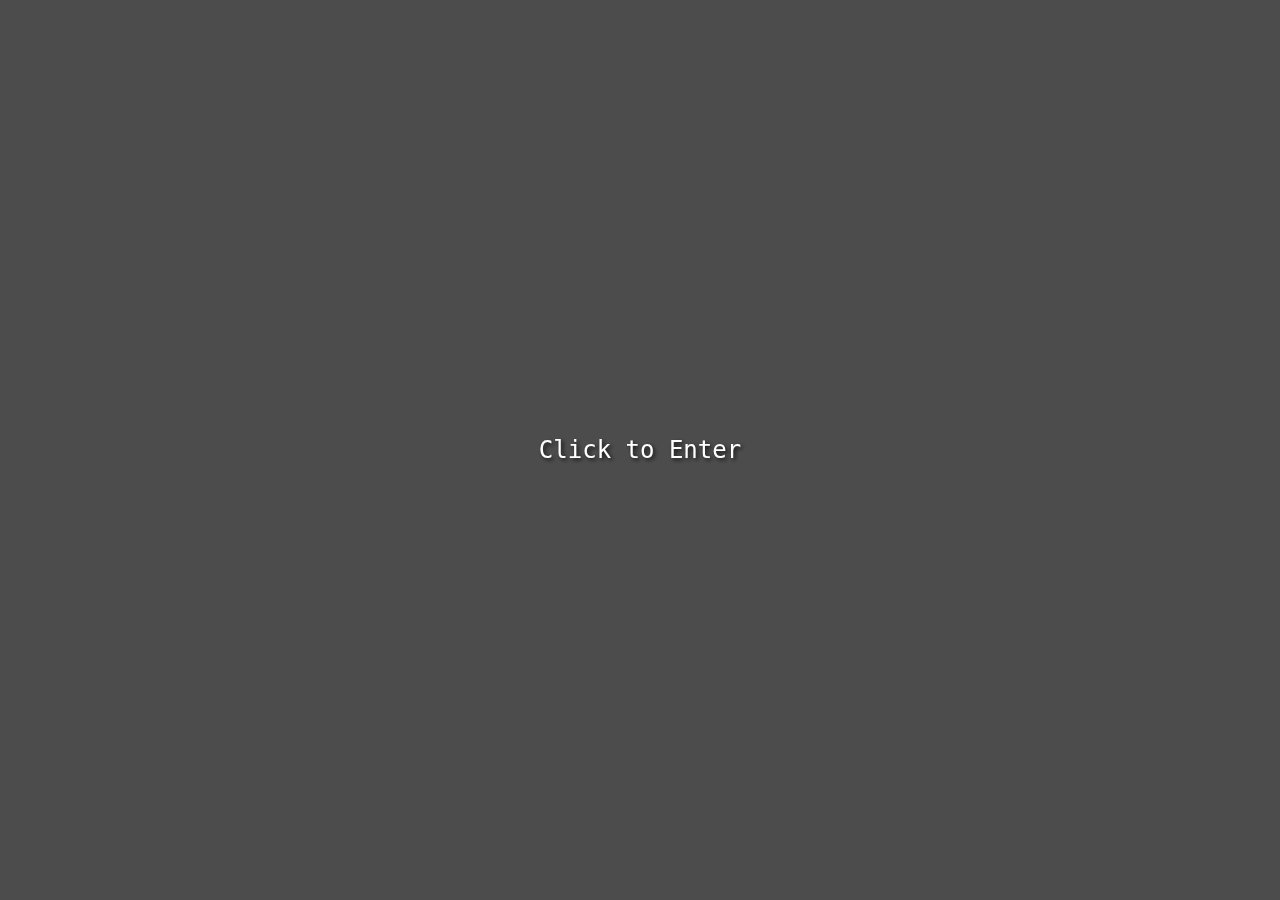
==== commit c0d40b34: "Update index.html" ====
--- a/index.html
+++ b/index.html
@@ -12,10 +12,30 @@
     <script src="https://www.gstatic.com/firebasejs/8.10.0/firebase-firestore.js"></script>
 
     <script>
-
-        window.addEventListener("load", () => {
-            document.body.style.opacity = "1";
-        });
+        window.onload = function() {
+            document.body.style.opacity = "1"; // Hide body initially
+        };
+
+
+        function revealContent() {
+            const overlay = document.getElementById("click-overlay");
+            const mainContent = document.getElementById("main-content");
+
+            overlay.style.opacity = "0";
+            overlay.style.pointerEvents = "none";
+            setTimeout(() => {
+                overlay.style.display = "none";
+                mainContent.style.display = "flex";
+                setTimeout(() => {
+                    mainContent.style.opacity = "1";
+                    mainContent.style.pointerEvents = "auto";
+                }, 50);
+            }, 500);
+
+            // Play background music when the button is clicked
+            const music = document.getElementById("background-music");
+            music.play();
+        }
 
         // Firebase Configuration
         const firebaseConfig = {
@@ -64,8 +84,7 @@
 
             function updateUI(user) {
                 if (user) {
-                    userInfo.innerHTML = `<img src="${user.photoURL}" width="50" style="border-radius:50%">
-                                          <p>Welcome, ${user.displayName}</p>`;
+                    userInfo.innerHTML = `<img src="${user.photoURL}" width="50" style="border-radius:50%"><p>Welcome, ${user.displayName}</p>`;
                     signInBtn.style.display = "none";
                     signOutBtn.style.display = "block";
                 }
@@ -111,8 +130,8 @@
             margin: 0;
             overflow: hidden;
             cursor: url('https://i.ibb.co/60tk0khC/image-removebg-preview-1-1-optimized.png'), auto;
-            opacity: 0;
-            transition: opacity 1s ease-in-out;
+            opacity: 0; /* Set opacity to 1 immediately */
+            transition: opacity 0.5s ease-in-out;
         }
 
         html {
@@ -120,13 +139,56 @@
             margin: 0;
         }
 
+        #click-overlay {
+            position: fixed;
+            top: 0;
+            left: 0;
+            width: 100%;
+            height: 100%;
+            background: rgba(0, 0, 0, 0.7);
+            backdrop-filter: blur(10px);
+            display: flex;
+            justify-content: center;
+            align-items: center;
+            text-align: center;
+            color: white;
+            font-size: 24px;
+            cursor: pointer;
+            transition: opacity 0.5s ease;
+            opacity: 1;
+            pointer-events: auto; /* Allow clicks on the overlay */
+        }
+
+        #click-to-enter {
+            font-size: 24px;
+            color: white;
+            text-shadow: 2px 2px 4px rgba(0, 0, 0, 0.8);
+            transition: transform 0.5s ease;
+        }
+
+        #click-to-enter:hover {
+            transform: scale(1.1);
+        }
+
+        #main-content {
+            display: none;
+            opacity: 0;
+            transition: opacity 1s ease-in-out;
+            width: 100%;
+            height: 100%;
+            display: flex;
+            justify-content: center;
+            align-items: center;
+            pointer-events: none; /* Disable interactions on the content behind the overlay */
+        }
+
         .cards-container {
             display: flex;
             flex-direction: column;
             align-items: center;
             justify-content: center;
             height: 100vh;
-            width: 100%;
+            width: 50vw;
             padding: 20px;
             box-sizing: border-box;
         }
@@ -150,7 +212,20 @@
 
         .card:hover {
             transform: scale(1.02);
-            transition: transform 0.5s ease;
+        }
+
+        .music {
+            margin-top: 20px;
+            font-size: 14px;
+        }
+
+        #music-url {
+            color: #ffcc00;
+            text-decoration: none;
+        }
+
+        #music-url:hover {
+            text-decoration: underline;
         }
 
         #sign-in-btn {
@@ -186,29 +261,88 @@
         .subtitle {
             font-size: 18px;
         }
+
+        #mute-btn {
+            background-color: rgba(0, 0, 0, 0.5);
+            padding: 15px;
+            border-radius: 50%;
+        }
+
+        #mute-icon {
+            transition: transform 0.3s ease;
+            width: 25px;
+            height: 25px;
+        }
+
+        #mute-btn:hover #mute-icon {
+            transform: scale(1.1);
+        }
+
     </style>
 </head>
 <body>
+
     <div id="user-info"></div>
     <button id="sign-out-btn" style="display:none;">Sign Out</button>
 
-    <div class="cards-container">
-        <div class="card">
-            <div class="header">
-                <h1 class="title">Welcome to TCZ</h1>
-                <p class="subtitle">Please sign in with Google to continue</p>
+    <div id="click-overlay" onclick="revealContent()">
+        <p id="click-to-enter">Click to Enter</p>
+    </div>
+
+
+    <div id="main-content">
+
+         <!-- Mute/Unmute Button -->
+        <div id="mute-btn" onclick="toggleMute()" style="position: fixed; top: 10px; left: 10px; cursor: pointer; z-index: 1000;">
+            <img id="mute-icon" src="https://encrypted-tbn0.gstatic.com/images?q=tbn:ANd9GcS49Jn2LHracg8eQTJn6MWx9V39QfA9rqmZwg&s" alt="Mute" width="30">
+        </div>
+
+        <div class="cards-container">
+            <div class="card">
+                <div class="header">
+                    <h1 class="title">Welcome to The Chill Zone</h1>
+                    <p class="subtitle">Please sign in with Google to continue</p>
+                </div>
+
+                <button id="sign-in-btn">
+                    <img src="https://upload.wikimedia.org/wikipedia/commons/thumb/c/c1/Google_%22G%22_logo.svg/2048px-Google_%22G%22_logo.svg.png" alt="Google Logo">
+                    Sign in with Google
+                </button>
+
+                <div class="music">
+                    <p>♫ Music: Kainbeats - <a href="https://www.youtube.com/watch?v=iuT8KImN-Rk" target="_blank" id="music-url">Mindscapes</a> ♫</p>
+                </div>
             </div>
 
-            <button id="sign-in-btn">
-                <img src="https://upload.wikimedia.org/wikipedia/commons/thumb/c/c1/Google_%22G%22_logo.svg/2048px-Google_%22G%22_logo.svg.png" alt="Google Logo">
-                Sign in with Google
-            </button>
-        </div>
-
-        <div class="card2">
-            <p>© 2025 TCZ. All rights reserved.</p>
+            <div class="card2">
+                <p>© 2025 TCZ. All rights reserved.</p>
+            </div>
         </div>
     </div>
 
+    <audio id="background-music" loop>
+        <source src="https://www.dropbox.com/scl/fi/lyej7xmh0yg0hjjvak41d/Kainbeats-mindscapes-Sad-Lofi-Hiphop-EP-TubeRipper.com.mp3?rlkey=nx9sjr4hdkxjsbauo0lbziztl&st=pj5y7808&raw=1
+        " type="audio/mp3">
+        Your browser does not support the audio element.
+    </audio>
+
+    <script>
+        // Mute/Unmute Functionality
+        let isMuted = false;  // Track mute state
+        const audio = document.getElementById("background-music");
+        const muteIcon = document.getElementById("mute-icon");
+
+        function toggleMute() {
+            if (isMuted) {
+                audio.muted = false;
+                muteIcon.src = "https://encrypted-tbn0.gstatic.com/images?q=tbn:ANd9GcS49Jn2LHracg8eQTJn6MWx9V39QfA9rqmZwg&s"; // Speaker icon
+            } else {
+                audio.muted = true;
+                muteIcon.src = "https://encrypted-tbn0.gstatic.com/images?q=tbn:ANd9GcSvGg-OEdSSVszjubJiw_hqkAW7phznLr0XFA&s"; // Muted speaker icon
+            }
+            isMuted = !isMuted;
+        }
+    </script>
+
 </body>
 </html>
